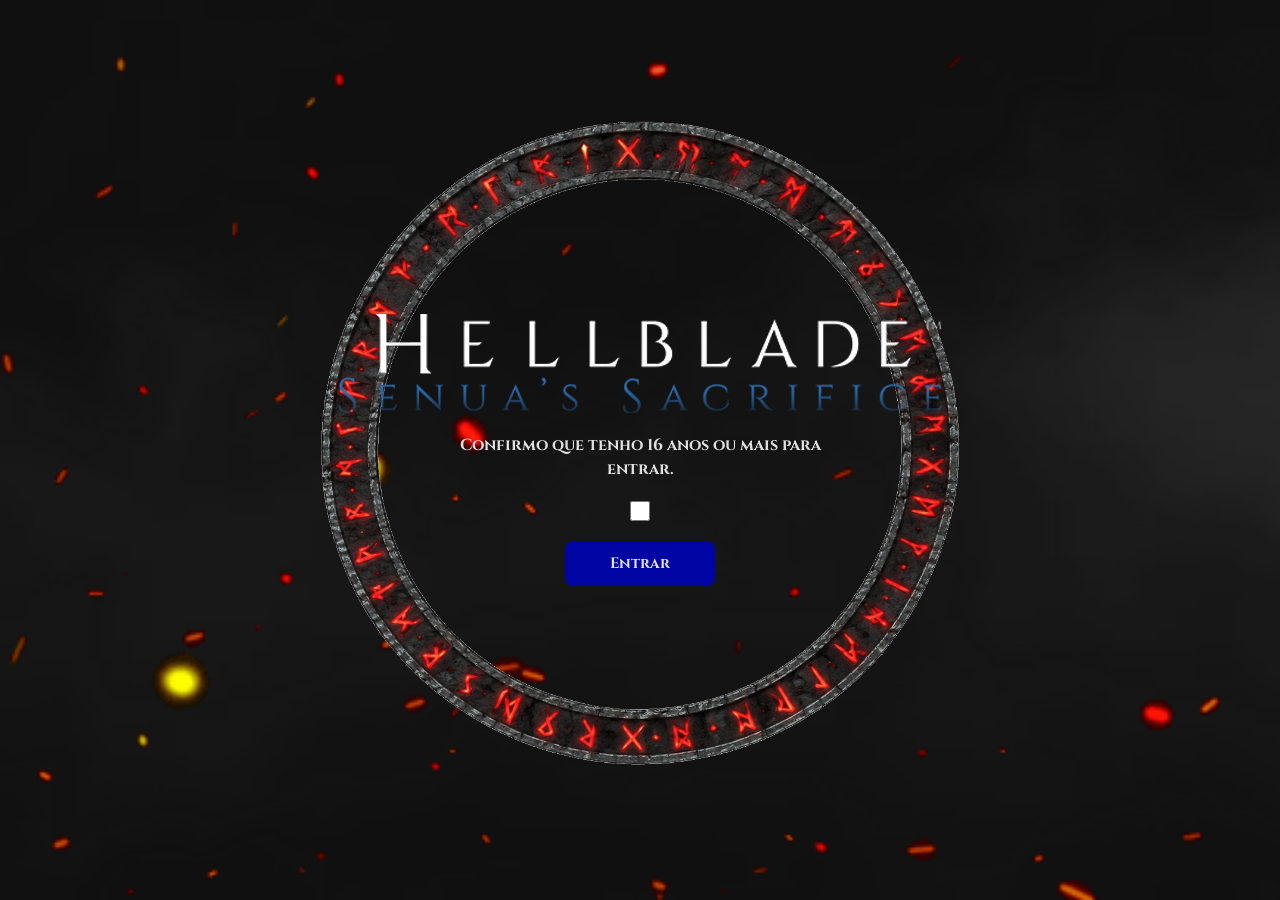
==== index.html @ b3d12566 "Adicionar Site" ====
<!DOCTYPE html>
<html lang="pt-br">

<head>
    <meta charset="UTF-8">
    <meta name="viewport" content="width=device-width, initial-scale=1.0">
    <title>HellBlade Senua's Sacrifice</title>
    <link rel="stylesheet" href="css/style.css">
    <script src="js/script.js"></script>
</head>

<body>
    <section class="tela-entrada">

        <main class="box-confirmacao">

            <img id="logo" src="images/logo.png" alt="Logo do site">

            <label for="confirmacao">
                Confirmo que tenho 16 anos ou mais para entrar.
            </label>

            <input type="checkbox" id="confirmacao">

            <button onclick="entrarSite()">
                Entrar
            </button>

        </main>
    </section>
</body>

</html>
---- css/style.css ----
@import url('https://fonts.googleapis.com/css2?family=Cinzel:wght@400..900&family=Funnel+Sans:ital,wght@0,300..800;1,300..800&display=swap');

* {
    margin: 0;
    padding: 0;
    box-sizing: border-box;
    font-family: 'Cinzel', sans-serif;
}

body {
    background: #111;
    color: #e0e0e0;
    overflow-x: hidden;
}

#cabecalho {
    background-color: #000;
    padding: 10px;
}

#cabecalho img {
    width: 200px;
    transition: all 0.3s linear;
}

#cabecalho img:hover {
    transform: scale(1.05);
}

#cabecalho .container {
    display: flex;
    justify-content: space-between;
    align-items: center;
}

#cabecalho #menu ul {
    display: flex;
}

#cabecalho #menu ul li {
    list-style: none;
}

#cabecalho #menu a {
    text-decoration: none;
    display: block;
    padding: 10px 20px;
    border-radius: 5px;
    margin-left: 10px;
    background: #0005a3;
    color: #e0e0e0;
    transition: 0.3s;
}

#cabecalho #menu a:hover {
    background-color: #096ed3;
}

/* MENU MOBILE */
.menu-toggle {
    display: none;
    width: 60px;
    height: 60px;
    border-radius: 50%;
    border: 2px solid #096ed3;
    background: rgba(0, 0, 0, 0.9);
    box-shadow: 0 0 10px #096ed3, inset 0 0 10px rgba(9, 110, 211, 0.5);
    color: #fff;
    font-size: 30px;
    cursor: pointer;
    align-items: center;
    justify-content: center;
}

.menu-toggle:hover {
    transform: scale(1.05);
}

@media (max-width: 768px) {

    /* mostrar botão */
    .menu-toggle {
        display: flex;
    }

    /* esconder menu por padrão */
    #cabecalho #menu {
        display: none;
        position: absolute;
        top: 70px;
        right: 10px;
        width: 250px;
        background: rgba(0, 0, 0, 0.95);
        border: 1px solid #096ed3;
        border-radius: 10px;
        padding: 10px;
        z-index: 9999;
    }

    /* quando JS ativa */
    #cabecalho #menu.ativo {
        display: flex;
        flex-direction: column;
    }

    #cabecalho #menu ul {
        flex-direction: column;
        gap: 10px;
    }
}

h1 {
    font-size: 40px;
    text-align: center;
    margin-bottom: 20px;
    color: #E5E4E2;
    -webkit-text-stroke: 0.3px #0005a3;
}

h2 {
    text-align: center;
    font-size: 25px;
    margin-bottom: 15px;
    margin-top: 20px;
    color: #E5E4E2;
}

p {
    font-size: 15px;
    line-height: 1.5;
    color: #e0e0e0;
    margin: 15px 0;
    font-weight: bold;
}

#intro,
#home,
#personagens,
#galeria,
#boss-page,
#desenvolvedora,
#recursos {
    min-height: 100vh;
    width: 100%;
    background-size: cover;
    background-position: center;
    background-repeat: no-repeat;
    background-attachment: fixed;
}

.tela-entrada {
    position: relative;
    min-height: 100vh;
    display: flex;
    justify-content: center;
    align-items: center;
    overflow: hidden;
    background-image:
        url(../images/submit/sparks_animated.gif),
        url(../images/submit/neblina.png);
    background-size:
        cover,
        cover;
    background-position:
        center,
        center;
    background-repeat:
        no-repeat,
        no-repeat;
}

.tela-entrada::before {
    content: "";
    position: absolute;
    top: 50%;
    left: 50%;
    width: 90vmin;
    height: 90vmin;
    background-image: url(../images/submit/runasn.png);
    background-size: contain;
    background-position: center;
    background-repeat: no-repeat;
    transform: translate(-50%, -50%);
    animation: girarFundo 50s linear infinite;
    z-index: 0;
}

@keyframes girarFundo {
    from {
        transform: translate(-50%, -50%) rotate(0deg);
    }

    to {
        transform: translate(-50%, -50%) rotate(360deg);
    }
}

.box-confirmacao {
    width: 400px;
    max-width: 90%;
    display: flex;
    flex-direction: column;
    align-items: center;
    gap: 20px;
    text-align: center;
    position: relative;
    z-index: 1;
}

.box-confirmacao label {
    font-size: 16px;
    font-weight: bold;
    line-height: 1.5;
}

.box-confirmacao input[type="checkbox"] {
    width: 20px;
    height: 20px;
    cursor: pointer;
}

.box-confirmacao button {
    width: 150px;
    padding: 12px;
    border: none;
    border-radius: 8px;
    background: #0005a3;
    color: #e0e0e0;
    font-size: 15px;
    font-weight: bold;
    cursor: pointer;
    transition: all .3s ease;
}

.box-confirmacao button:hover {
    background: #020753;
    transform: scale(1.03);
}

#intro {
    background-image: url(../images/backgrouds/hell1.avif);
    position: relative;
    overflow: hidden;
    height: 100vh;
}

#intro .entrar {
    position: absolute;
    top: 40%;
    left: 80px;
    transform: translateY(-50%);
    display: flex;
    flex-direction: column;
    align-items: center;
    gap: 40px;
}

.botao {
    position: relative;
    display: inline-block;
    padding: 10px 20px;
    text-decoration: none;
    color: #e0e0e0;
    font-size: 20px;
    font-weight: bold;
    cursor: pointer;
}

@keyframes piscar {
    0% {
        opacity: 1;
    }

    50% {
        opacity: 0.3;
    }

    100% {
        opacity: 1;
    }
}

.botao {
    animation: piscar 1s infinite;
}

.botao::before,
.botao::after {
    content: "";
    position: absolute;
    left: 50%;
    transform: translateX(-50%);
    width: 200%;
    height: 2px;
    background: #2b57a2;
}

.botao::before {
    top: -5px;
}

.botao::after {
    bottom: -5px;
}

#home {
    background-image: url(../images/backgrouds/historia.jpg);
}

.historia {
    width: 50%;
    text-align: justify;
    border-radius: 10px;
    background: #00000091;
    padding: 10px;
    border: 1px solid #abd0f5;
}

.historia img:hover {
    transform: scale(1.03);
}

.conteudo {
    width: 100%;
    text-align: justify;
    border-radius: 10px;
    background: #00000091;
    padding: 20px;
    border: 1px solid #abd0f5;
    margin-top: 10px;
    display: block;
}

.conteudo img {
    width: 80%;
    border-radius: 10px;
    margin: 20px auto 0;
    display: block;
}

#personagens {
    background-image: url(../images/backgrouds/personagens.webp);
}

.personagens-grid {
    display: grid;
    grid-template-columns: repeat(3, 1fr);
    gap: 20px;
}

.personagem-card {
    position: relative;
    height: 480px;
    overflow: hidden;
    cursor: pointer;
}

.personagem-card img {
    width: 100%;
    height: 100%;
    object-fit: cover;
    object-position: center top;
    transition: transform .3s ease;
}

.personagem-overlay {
    position: absolute;
    bottom: 0;
    left: 0;
    right: 0;
    padding: 2rem;
    background: linear-gradient(to top, rgba(0, 0, 0, 0.97) 0%, rgba(0, 0, 0, 0.5) 60%, transparent 100%);
    transform: translateY(35%);
    transition: transform 0.5s ease;
}

.personagem-linha {
    width: 0;
    height: 2px;
    background: #0005a3;
    margin-bottom: 15px;
    transition: width 0.4s ease 0.15s;
}

.personagem-overlay h3 {
    font-size: 1.5rem;
    letter-spacing: 4px;
    margin-bottom: 10px;
    color: #fff;
}

.personagem-overlay p {
    font-size: 0.85rem;
    color: rgba(255, 255, 255, 0.65);
    line-height: 1.7;
    opacity: 0;
    transition: opacity 0.4s ease 0.2s;
}

.personagem-card:hover img {
    transform: scale(1.03);
}

.personagem-card:hover .personagem-overlay {
    transform: translateY(0);
}

.personagem-card:hover .personagem-linha {
    width: 80px;
}

.personagem-card:hover .personagem-overlay p {
    opacity: 1;
}

#galeria {
    background-image: url(../images/backgrouds/galeria.jpg);
}

.galeria,
.perso {
    display: flex;
    flex-direction: column;
    text-align: justify;
    gap: 20px;
    background: #000000e6;
    padding: 20px;
    border-radius: 10px;
    border: 1px solid #abd0f5;
    min-height: 100vh;
    margin: 0 auto;
}

.galeria-grid {
    display: grid;
    grid-template-columns: repeat(4, 1fr);
    gap: 20px;
    margin-top: 30px;
}

.item img {
    width: 100%;
    height: 350px;
    object-fit: cover;
    border-radius: 10px;
    display: block;
    transition: transform .3s ease;
}

.item img:hover {
    transform: scale(1.03);
}

.mfp-zoom-out-cur,
.mfp-zoom-out-cur .mfp-image-holder .mfp-close {
    cursor: pointer !important;
}

#boss-page {
    background-image: url(../images/backgrouds/boss.jpg);
}

.boss-container {
    display: flex;
    gap: 40px;
    align-items: flex-start;
    flex-wrap: wrap;
}

.esquerda,
.direita {
    width: 100%;
    max-width: 500px;
    text-align: justify;
    display: flex;
    flex-direction: column;
    padding: 10px;
    border-radius: 10px;
    background: #00000091;
}

.direita {
    margin-left: auto;
    margin-bottom: 20px;
}

.boss-container img {
    width: 100%;
    border-radius: 10px;
    margin-top: 20px;
    transition: transform 0.3s ease;
}

.boss-container img:hover{
    transform: scale(1.03);
}


#desenvolvedora {
    background-image: url(../images/backgrouds/ninjaT2.jpg);
}

.dev {
    display: flex;
    flex-direction: column;
    text-align: justify;
    gap: 20px;
    background: #000000e6;
    padding: 20px;
    border-radius: 10px;
    border: 1px solid #abd0f5;
    width: 1000px;
    margin: 0 auto;
    transform: translateX(150px);
}

#recursos {
    background-image: url(../images/backgrouds/recursos.avif);
}

.recursos {
    display: flex;
    flex-direction: column;
    text-align: justify;
    gap: 20px;
    background: #000000e6;
    padding: 20px;
    border-radius: 10px;
    border: 1px solid #abd0f5;
    width: 1000px;
    margin: 0 auto;
}

#banners img {
    width: 100%;
    height: 400px;
    object-fit: contain;
    object-position: center top;
    background-color: #000;
}

#rodape {
    background-color: #000;
    padding: 20px;
    text-align: center;
    color: #fff;
    font-size: 10px;
}
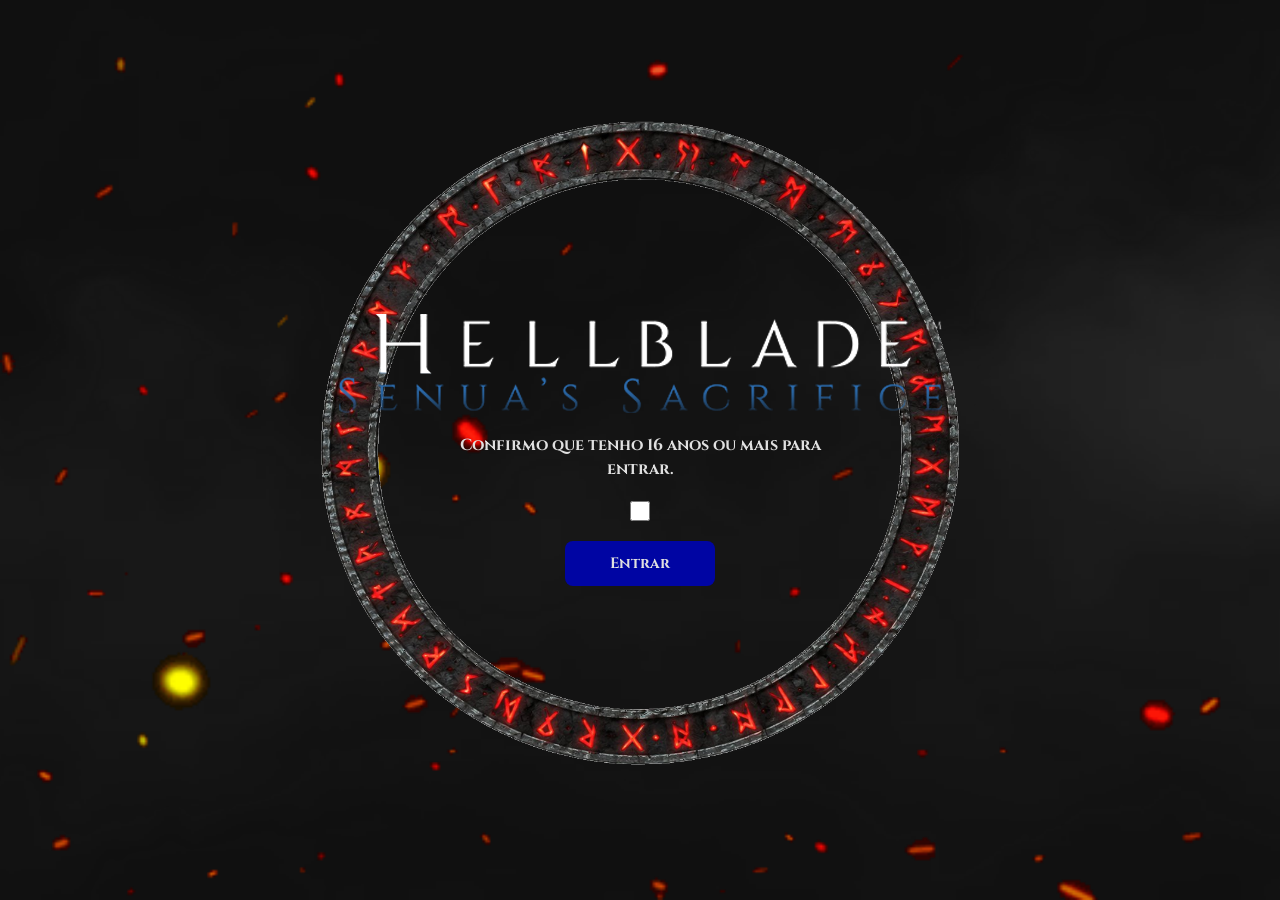
==== commit c8beb29f: "icon-logo" ====
--- a/index.html
+++ b/index.html
@@ -7,6 +7,7 @@
     <title>HellBlade Senua's Sacrifice</title>
     <link rel="stylesheet" href="css/style.css">
     <script src="js/script.js"></script>
+    <link rel="icon" type="image/logo" href="images/icon-logo.png">
 </head>
 
 <body>
--- a/css/style.css
+++ b/css/style.css
@@ -491,7 +491,7 @@
     transition: transform 0.3s ease;
 }
 
-.boss-container img:hover{
+.boss-container img:hover {
     transform: scale(1.03);
 }
 
@@ -545,4 +545,191 @@
     text-align: center;
     color: #fff;
     font-size: 10px;
+}
+
+@media screen and (max-width: 768px) {
+
+    /* Menu */
+    #cabecalho .container {
+        flex-wrap: wrap;
+    }
+
+    /* Intro */
+    #intro .entrar {
+        left: 50% !important;
+        top: 50%;
+        transform: translate(-50%, -50%);
+        width: 90%;
+    }
+
+    /* História */
+    .historia {
+        width: 100%;
+    }
+
+    /* Conteúdo */
+    .conteudo {
+        padding: 15px;
+    }
+
+    .conteudo img {
+        width: 100%;
+    }
+
+    /* Personagens */
+    .personagens-grid {
+        grid-template-columns: 1fr !important;
+    }
+
+    .personagem-card {
+        height: 400px;
+    }
+
+    /* Galeria */
+    .galeria-grid {
+        grid-template-columns: 1fr !important;
+    }
+
+    .item img {
+        height: auto;
+    }
+
+    /* Boss */
+    .boss-container {
+        flex-direction: column;
+    }
+
+    .esquerda,
+    .direita {
+        max-width: 100%;
+    }
+
+    /* Desenvolvedora */
+    .dev {
+        width: 95% !important;
+        transform: none !important;
+    }
+
+    /* Recursos */
+    .recursos {
+        width: 95% !important;
+    }
+
+    /* Banner */
+    #banners img {
+        height: auto;
+    }
+
+    /* Fundos */
+    #intro,
+    #home,
+    #personagens,
+    #galeria,
+    #boss-page,
+    #desenvolvedora,
+    #recursos {
+        background-attachment: scroll;
+    }
+
+    /* Textos */
+    h1 {
+        font-size: 28px;
+    }
+
+    h2 {
+        font-size: 22px;
+    }
+
+    p {
+        font-size: 14px;
+    }
+}
+
+#btn-topo {
+    position: fixed;
+    right: 20px;
+    bottom: 20px;
+    padding: 12px 18px;
+    display: flex;
+    align-items: center;
+    justify-content: center;
+    border: none;
+    border-radius: 30px;
+    background: rgba(2, 20, 133, 0.585);
+    color: #fff;
+    font-size: 14px;
+    font-weight: 600;
+    font-family: inherit;
+    cursor: pointer;
+    z-index: 10;
+    opacity: 0;
+    visibility: hidden;
+    transition: all .3s ease;
+}
+
+#btn-topo.show {
+    opacity: 1;
+    visibility: visible;
+}
+
+#btn-topo:hover {
+    transform: translateY(-3px);
+}
+
+@media screen and (max-width: 768px) {
+
+    /* =========================
+       INDEX
+       ========================= */
+
+    .box-confirmacao {
+        width: 95%;
+        max-width: 95%;
+        padding: 20px;
+    }
+
+    .box-confirmacao label {
+        font-size: 14px;
+        line-height: 1.6;
+    }
+
+    .box-confirmacao button {
+        width: 100%;
+        max-width: 250px;
+    }
+
+    /* =========================
+       INTRO
+       ========================= */
+
+    #intro {
+        background-position: center center;
+        background-attachment: scroll;
+    }
+
+    #intro .entrar {
+        position: absolute;
+        top: 50%;
+        left: 50% !important;
+        transform: translate(-50%, -50%);
+        width: 90%;
+        gap: 25px;
+        text-align: center;
+    }
+
+    #intro .entrar img {
+        width: 100%;
+        max-width: 350px;
+        height: auto;
+    }
+
+    .botao {
+        font-size: 18px;
+        padding: 10px 15px;
+    }
+
+    .botao::before,
+    .botao::after {
+        width: 130%;
+    }
 }
